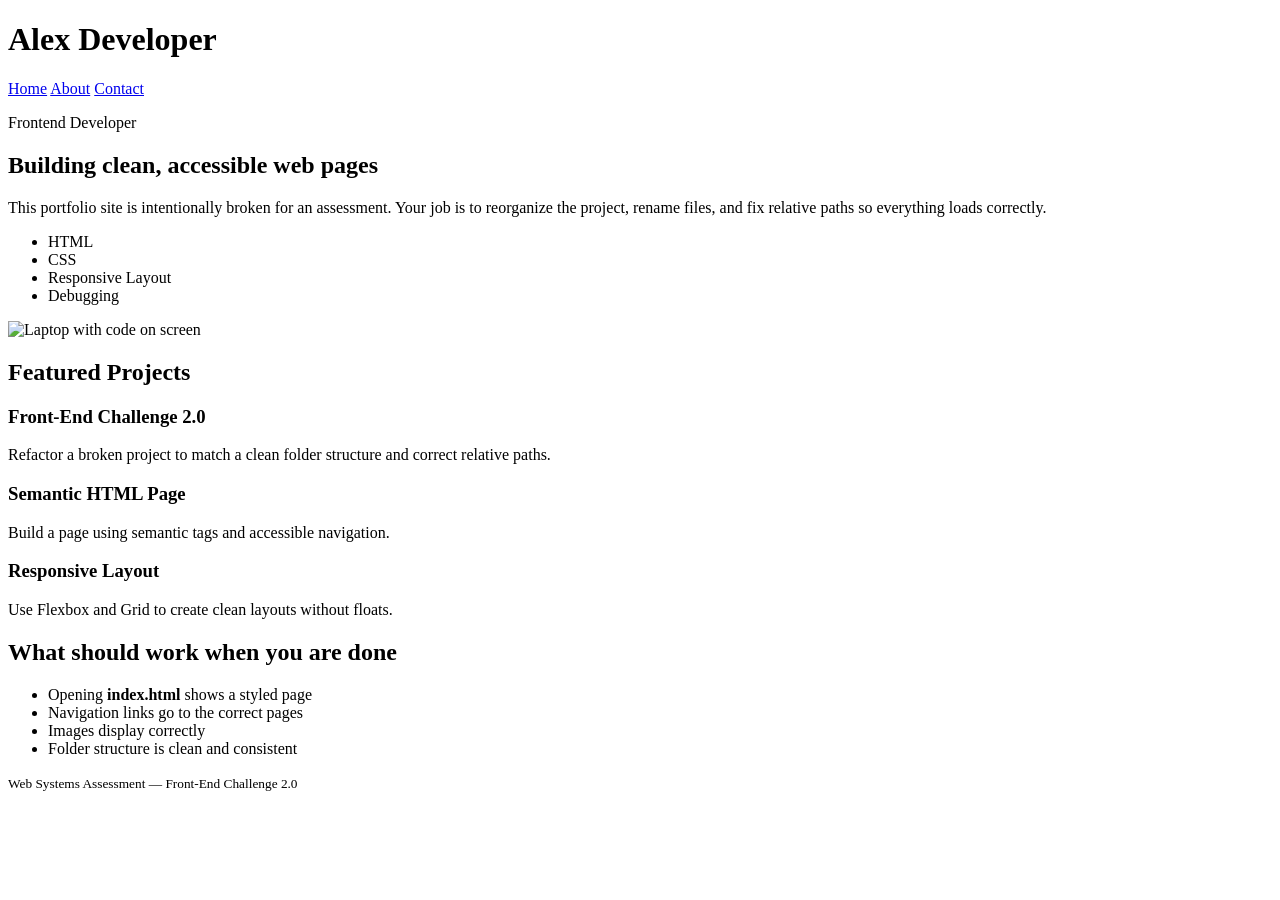
==== about.html @ f4ce0cfe "Fix: Organized project structure, fixed relative paths, and etc." ====
<!doctype html>
<html lang="en">
  <head>
    <meta charset="utf-8" />
    <meta name="viewport" content="width=device-width, initial-scale=1" />
    <title>Developer Portfolio (Broken)</title>

    <!-- INTENTIONALLY BROKEN: wrong stylesheet path and filename -->
    <link rel="stylesheet" href="style.css" />
  </head>
  <body>
    <header class="site-header">
      <div class="container">
        <h1 class="site-title">Alex Developer</h1>

        <nav class="site-nav" aria-label="Primary">
          <!-- INTENTIONALLY BROKEN: these hrefs do not match existing filenames/locations -->
          <a href="index.html">Home</a>
          <a href="about.html">About</a>
          <a href="contact.html">Contact</a>
        </nav>
      </div>
    </header>

    <main class="container">
      <section class="hero card">
        <div class="hero-grid">
          <div class="hero-copy">
            <p class="hero-kicker">Frontend Developer</p>
            <h2 class="hero-title">Building clean, accessible web pages</h2>
            <p class="hero-text">
              This portfolio site is intentionally broken for an assessment.
              Your job is to reorganize the project, rename files, and fix
              relative paths so everything loads correctly.
            </p>

            <ul class="tag-list" aria-label="Key skills">
              <li class="tag">HTML</li>
              <li class="tag">CSS</li>
              <li class="tag">Responsive Layout</li>
              <li class="tag">Debugging</li>
            </ul>
          </div>

          <div class="hero-media">
            <!--
              INTENTIONALLY BROKEN:
              - The banner image currently exists with a different name.
              - Students must create the banner folder and rename the banner file.
            -->
            <img
              class="hero-banner"
              src="./assets/img/banner/hero-banner.jpg"
              alt="Laptop with code on screen"
              width="1120"
              height="560"
            />
          </div>
        </div>
      </section>

      <section class="card">
        <h2>Featured Projects</h2>
        <div class="project-grid">
          <article class="project">
            <h3 class="project-title">Front-End Challenge 2.0</h3>
            <p class="project-text">
              Refactor a broken project to match a clean folder structure and
              correct relative paths.
            </p>
          </article>
          <article class="project">
            <h3 class="project-title">Semantic HTML Page</h3>
            <p class="project-text">
              Build a page using semantic tags and accessible navigation.
            </p>
          </article>
          <article class="project">
            <h3 class="project-title">Responsive Layout</h3>
            <p class="project-text">
              Use Flexbox and Grid to create clean layouts without floats.
            </p>
          </article>
        </div>
      </section>

      <section class="card">
        <h2>What should work when you are done</h2>
        <ul>
          <li>Opening <strong>index.html</strong> shows a styled page</li>
          <li>Navigation links go to the correct pages</li>
          <li>Images display correctly</li>
          <li>Folder structure is clean and consistent</li>
        </ul>
      </section>
    </main>

    <footer class="site-footer">
      <div class="container">
        <small>Web Systems Assessment — Front-End Challenge 2.0</small>
      </div>
    </footer>
  </body>
</html>
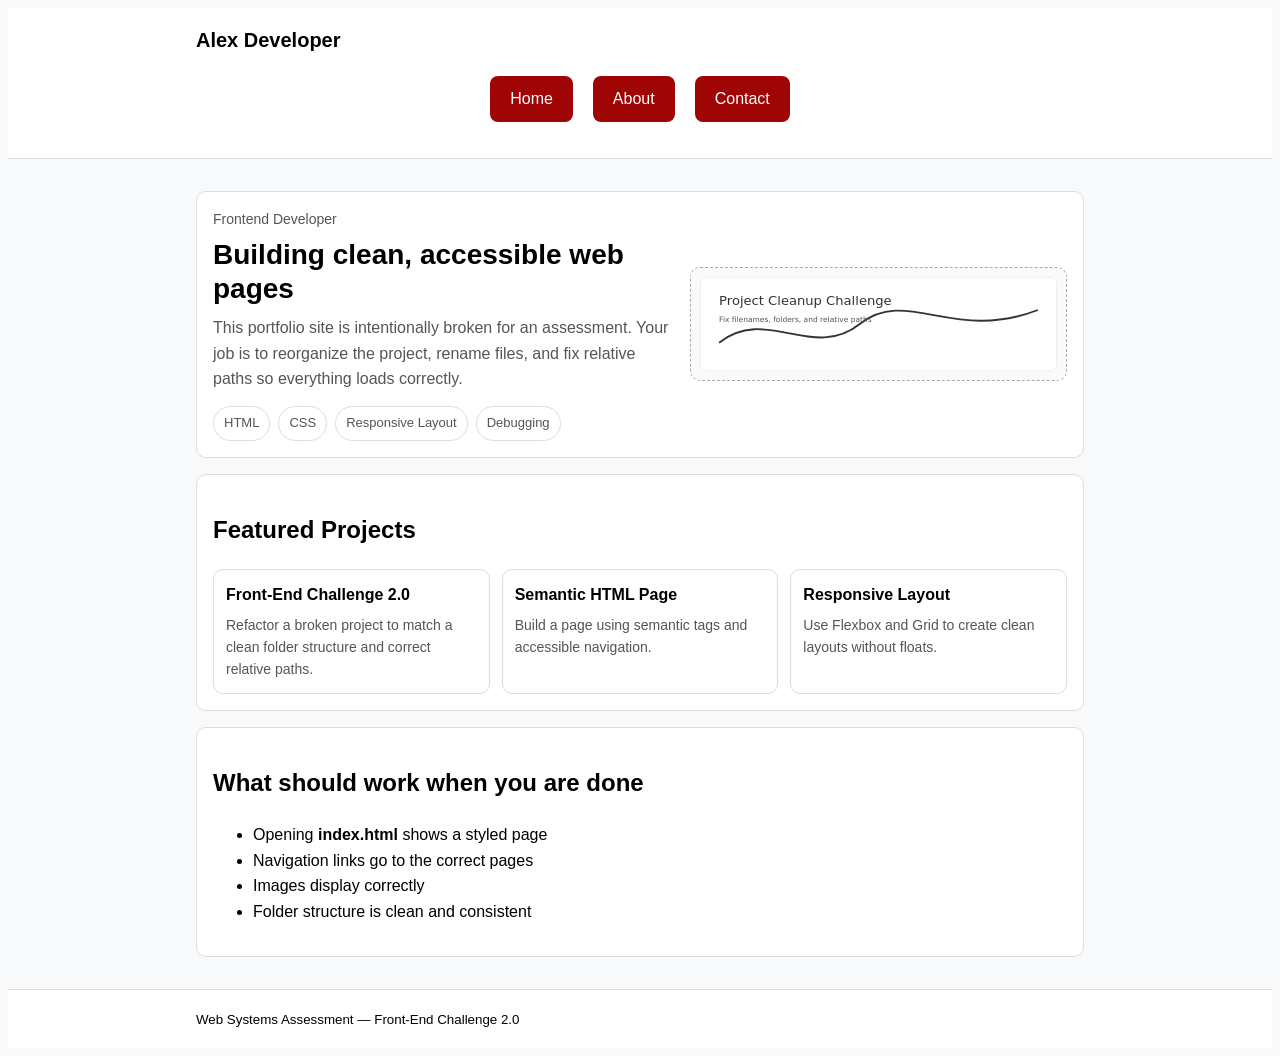
==== commit f428bfbe: "Fixed Act" ====
--- a/about.html
+++ b/about.html
@@ -3,10 +3,10 @@
   <head>
     <meta charset="utf-8" />
     <meta name="viewport" content="width=device-width, initial-scale=1" />
-    <title>Developer Portfolio (Broken)</title>
+    <title>Developer Portfolio</title>
 
     <!-- INTENTIONALLY BROKEN: wrong stylesheet path and filename -->
-    <link rel="stylesheet" href="style.css" />
+    <link rel="stylesheet" href="./styles/mainStyle.css" />
   </head>
   <body>
     <header class="site-header">
@@ -15,9 +15,9 @@
 
         <nav class="site-nav" aria-label="Primary">
           <!-- INTENTIONALLY BROKEN: these hrefs do not match existing filenames/locations -->
-          <a href="index.html">Home</a>
-          <a href="about.html">About</a>
-          <a href="contact.html">Contact</a>
+          <a href="./index.html">Home</a>
+          <a href="./about.html">About</a>
+          <a href="./pages/contactPage.html">Contact</a>
         </nav>
       </div>
     </header>
@@ -50,7 +50,7 @@
             -->
             <img
               class="hero-banner"
-              src="./assets/img/banner/hero-banner.jpg"
+              src="./assets/img/banner/hero-banner.svg"
               alt="Laptop with code on screen"
               width="1120"
               height="560"
@@ -101,4 +101,4 @@
       </div>
     </footer>
   </body>
-</html>
+</html>
--- a/styles/mainStyle.css
+++ b/styles/mainStyle.css
@@ -0,0 +1,228 @@
+/*
+  NOTE: This CSS file is intentionally placed in a non-standard folder name.
+  The assessment expects students to reorganize into a clean structure (e.g., css/styles.css)
+  and fix all related paths.
+*/
+
+:root {
+  --bg: #fafafa;
+  --card-bg: #fff;
+  --text: #333;
+  --muted: #555;
+  --border: #ddd;
+}
+
+* {
+  box-sizing: border-box;
+}
+
+body {
+  background-color: #f8f9fa;
+  font-family: 'Segoe UI', Tahoma, Geneva, Verdana, sans-serif;
+  line-height: 1.6;
+}
+
+.container {
+  max-width: 920px;
+  margin: 0 auto;
+  padding: 16px;
+}
+
+.site-header,
+.site-footer {
+  border-bottom: 1px solid var(--border);
+  background: var(--card-bg);
+}
+
+.site-footer {
+  border-top: 1px solid var(--border);
+  border-bottom: none;
+}
+
+.site-title {
+  margin: 0;
+  font-size: 20px;
+}
+
+.site-nav {
+  display: flex;
+  justify-content: center;
+  gap: 2rem;
+  list-style: none;
+  padding: 15px;
+}
+
+.site-nav {
+  display: flex;
+  justify-content: center; 
+  gap: 20px;               
+  list-style: none;        
+  padding: 20px 0;
+}
+
+
+.site-nav a {
+  color: var(--muted);
+  text-decoration: none;
+  padding: 10px 20px;
+  border-radius: 8px;
+  background-color: #a00505;
+  color: white;
+  transition: background 0.3s ease;
+}
+
+.site-nav a:hover {
+  background-color: #5f0215;
+}
+
+.card {
+  background: var(--card-bg);
+  border: 1px solid var(--border);
+  border-radius: 10px;
+  padding: 16px;
+  margin: 16px 0;
+}
+
+
+.hero-image,
+.profile-image {
+  display: block;
+  margin-top: 12px;
+  max-width: 100%;
+  height: auto;
+  border: 1px dashed #aaa;
+  border-radius: 10px;
+}
+
+.contact-form {
+  margin-top: 12px;
+  display: grid;
+  gap: 12px;
+}
+
+.field {
+  display: grid;
+  gap: 6px;
+}
+
+.field-label {
+  font-size: 14px;
+  color: var(--muted);
+}
+
+.field-input {
+  padding: 10px 12px;
+  border: 1px solid var(--border);
+  border-radius: 8px;
+  font: inherit;
+}
+
+.btn {
+  justify-self: start;
+  padding: 10px 14px;
+  border: 1px solid var(--border);
+  border-radius: 8px;
+  background: #fff;
+  cursor: pointer;
+}
+
+/* Portfolio-style homepage layout */
+
+.profile-img {
+  width: 150px;
+  height: 150px;
+  border-radius: 50%; 
+  object-fit: cover;
+  border: 4px solid #007bff;
+  margin-top: 20px;
+}
+
+.hero {
+  overflow: hidden;
+}
+
+.hero-grid {
+  display: grid;
+  gap: 16px;
+  align-items: start;
+}
+
+@media (min-width: 800px) {
+  .hero-grid {
+    grid-template-columns: 1.1fr 0.9fr;
+    align-items: center;
+  }
+}
+
+.hero-kicker {
+  margin: 0 0 8px;
+  color: var(--muted);
+  font-size: 14px;
+}
+
+.hero-title {
+  margin: 0 0 10px;
+  font-size: 28px;
+  line-height: 1.2;
+}
+
+.hero-text {
+  margin: 0 0 14px;
+  color: var(--muted);
+}
+
+.tag-list {
+  list-style: none;
+  padding: 0;
+  margin: 0;
+  display: flex;
+  flex-wrap: wrap;
+  gap: 8px;
+}
+
+.tag {
+  border: 1px solid var(--border);
+  border-radius: 999px;
+  padding: 6px 10px;
+  background: #fff;
+  font-size: 13px;
+  color: var(--muted);
+}
+
+.hero-banner {
+  width: 100%;
+  height: auto;
+  display: block;
+  border: 1px dashed #aaa;
+  border-radius: 10px;
+}
+
+.project-grid {
+  display: grid;
+  gap: 12px;
+  margin-top: 12px;
+}
+
+@media (min-width: 800px) {
+  .project-grid {
+    grid-template-columns: repeat(3, 1fr);
+  }
+}
+
+.project {
+  border: 1px solid var(--border);
+  border-radius: 10px;
+  padding: 12px;
+  background: #fff;
+}
+
+.project-title {
+  margin: 0 0 6px;
+  font-size: 16px;
+}
+
+.project-text {
+  margin: 0;
+  color: var(--muted);
+  font-size: 14px;
+}
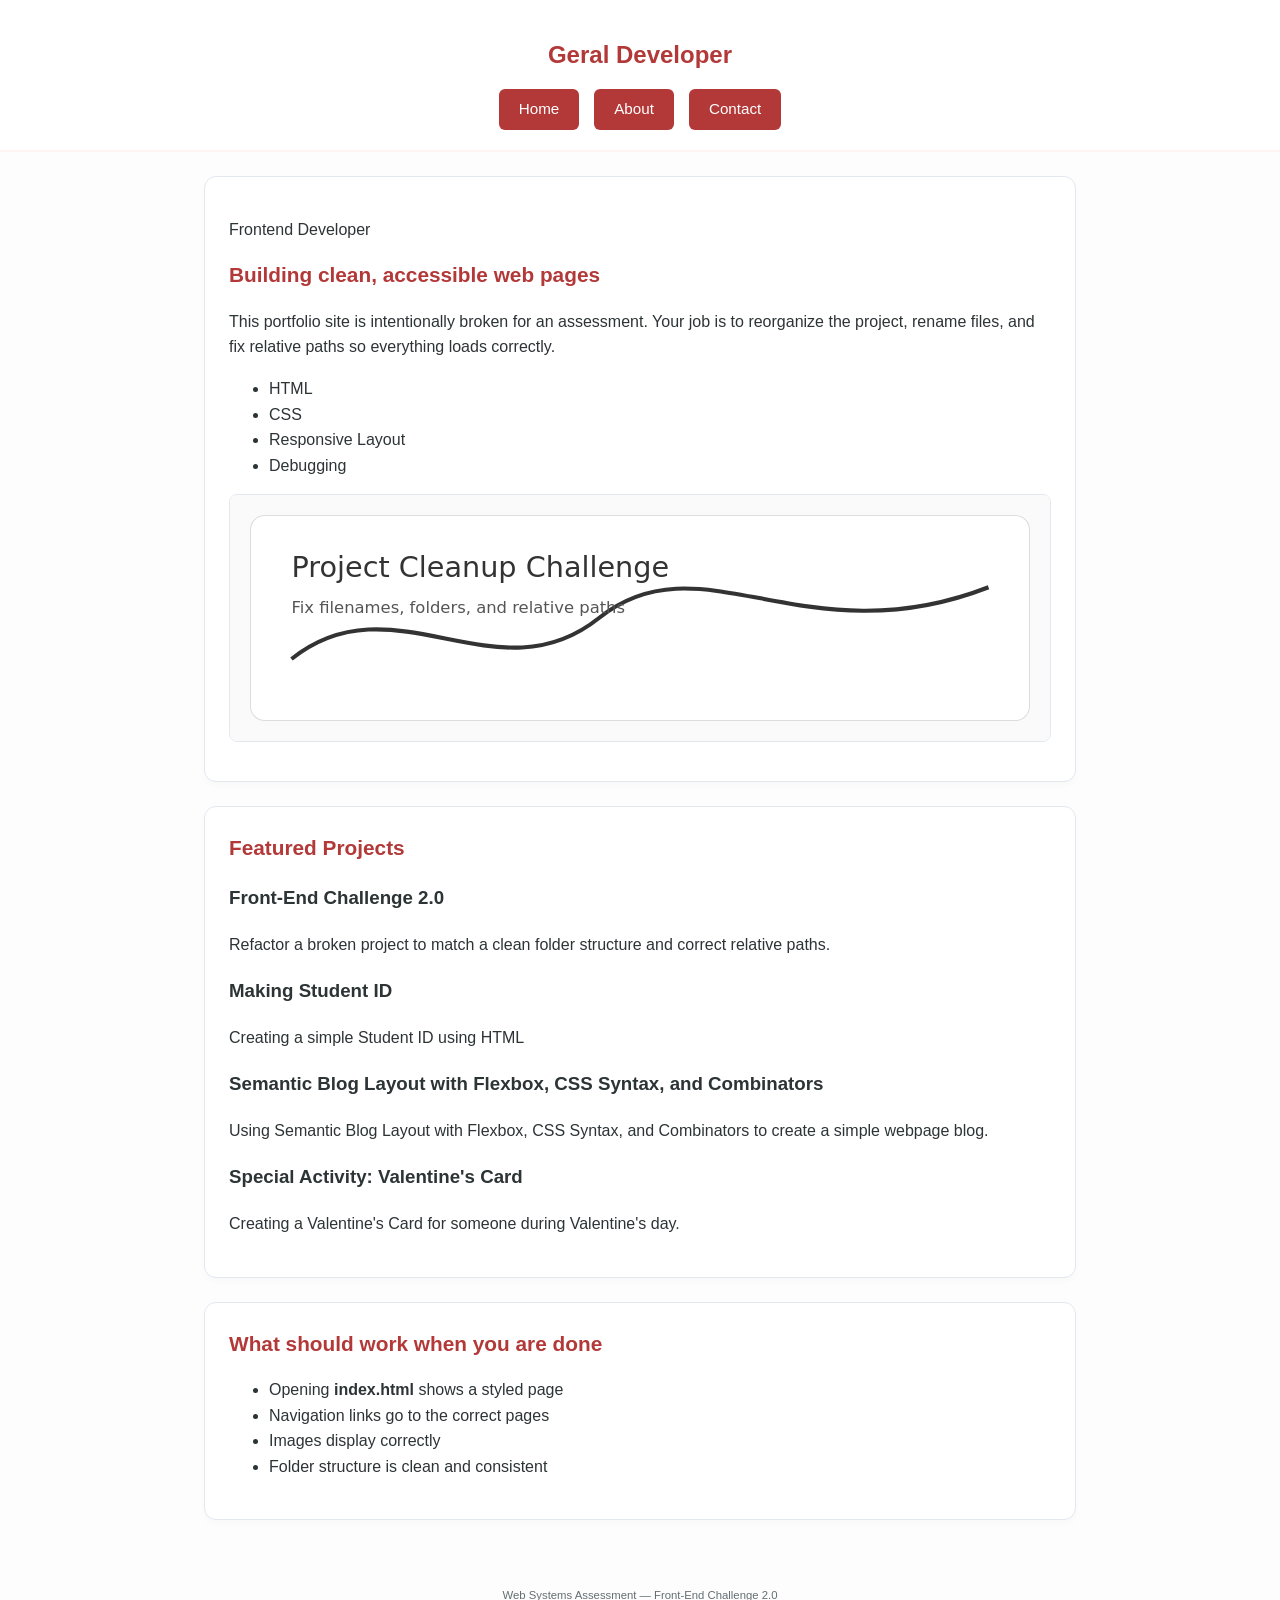
==== commit 67e93f4a: "Final Activity" ====
--- a/about.html
+++ b/about.html
@@ -11,7 +11,7 @@
   <body>
     <header class="site-header">
       <div class="container">
-        <h1 class="site-title">Alex Developer</h1>
+        <h1 class="site-title">Geral Developer</h1>
 
         <nav class="site-nav" aria-label="Primary">
           <!-- INTENTIONALLY BROKEN: these hrefs do not match existing filenames/locations -->
@@ -70,15 +70,21 @@
             </p>
           </article>
           <article class="project">
-            <h3 class="project-title">Semantic HTML Page</h3>
+            <h3 class="project-title">Making Student ID</h3>
             <p class="project-text">
-              Build a page using semantic tags and accessible navigation.
+              Creating a simple Student ID using HTML
             </p>
           </article>
           <article class="project">
-            <h3 class="project-title">Responsive Layout</h3>
+            <h3 class="project-title">Semantic Blog Layout with Flexbox, CSS Syntax, and Combinators</h3>
             <p class="project-text">
-              Use Flexbox and Grid to create clean layouts without floats.
+              Using Semantic Blog Layout with Flexbox, CSS Syntax, and Combinators to create a simple webpage blog.
+            </p>
+          </article>
+           <article class="project">
+            <h3 class="project-title">Special Activity: Valentine's Card</h3>
+            <p class="project-text">
+             Creating a Valentine's Card for someone during Valentine's day.
             </p>
           </article>
         </div>
@@ -101,4 +107,4 @@
       </div>
     </footer>
   </body>
-</html>+</html>
--- a/styles/mainStyle.css
+++ b/styles/mainStyle.css
@@ -1,15 +1,13 @@
-/*
-  NOTE: This CSS file is intentionally placed in a non-standard folder name.
-  The assessment expects students to reorganize into a clean structure (e.g., css/styles.css)
-  and fix all related paths.
-*/
-
 :root {
-  --bg: #fafafa;
-  --card-bg: #fff;
-  --text: #333;
-  --muted: #555;
-  --border: #ddd;
+  --bg: #fdfdfd;
+  --card-bg: #ffffff;
+  --text: #2d3436;
+  --muted: #636e72;
+  --border: #e2e8f0;
+  /* Red Accents */
+  --primary-red: #b33939; 
+  --hover-red: #8b2c2c;
+  --soft-red: #fff5f5;
 }
 
 * {
@@ -17,212 +15,137 @@
 }
 
 body {
-  background-color: #f8f9fa;
-  font-family: 'Segoe UI', Tahoma, Geneva, Verdana, sans-serif;
+  background-color: var(--bg);
+  color: var(--text);
+  font-family: 'Segoe UI', Roboto, Helvetica, Arial, sans-serif;
   line-height: 1.6;
+  margin: 0;
 }
 
 .container {
   max-width: 920px;
   margin: 0 auto;
-  padding: 16px;
+  padding: 0 24px;
 }
 
-.site-header,
-.site-footer {
-  border-bottom: 1px solid var(--border);
+/* Header & Nav */
+.site-header {
   background: var(--card-bg);
-}
-
-.site-footer {
-  border-top: 1px solid var(--border);
-  border-bottom: none;
+  border-bottom: 2px solid var(--soft-red);
+  padding: 20px 0;
 }
 
 .site-title {
-  margin: 0;
-  font-size: 20px;
-}
-
-.site-nav {
-  display: flex;
-  justify-content: center;
-  gap: 2rem;
-  list-style: none;
-  padding: 15px;
+  text-align: center;
+  font-size: 1.5rem;
+  color: var(--primary-red);
+  margin-bottom: 15px;
 }
 
 .site-nav {
   display: flex;
   justify-content: center; 
-  gap: 20px;               
+  gap: 15px;            
   list-style: none;        
-  padding: 20px 0;
+  padding: 0;
 }
 
-
 .site-nav a {
-  color: var(--muted);
   text-decoration: none;
-  padding: 10px 20px;
-  border-radius: 8px;
-  background-color: #a00505;
+  font-size: 0.95rem;
+  font-weight: 500;
+  padding: 8px 20px;
+  border-radius: 6px;
+  background-color: var(--primary-red);
   color: white;
-  transition: background 0.3s ease;
+  transition: all 0.3s ease;
 }
 
 .site-nav a:hover {
-  background-color: #5f0215;
+  background-color: var(--hover-red);
+  transform: translateY(-1px);
 }
 
+/* Cards & Sections */
 .card {
   background: var(--card-bg);
   border: 1px solid var(--border);
-  border-radius: 10px;
-  padding: 16px;
-  margin: 16px 0;
+  border-radius: 12px;
+  padding: 24px;
+  margin: 24px 0;
+  box-shadow: 0 4px 6px rgba(0, 0, 0, 0.02);
+  transition: box-shadow 0.3s ease;
 }
 
+.card:hover {
+  box-shadow: 0 10px 15px rgba(0, 0, 0, 0.05);
+}
 
-.hero-image,
+h2 {
+  color: var(--primary-red);
+  font-size: 1.3rem;
+  margin-top: 0;
+}
+
+/* Images */
+.hero-banner,
 .profile-image {
   display: block;
-  margin-top: 12px;
-  max-width: 100%;
+  width: 100%;
   height: auto;
-  border: 1px dashed #aaa;
-  border-radius: 10px;
+  border: 1px solid var(--border);
+  border-radius: 8px;
+  margin: 15px 0;
 }
 
-.contact-form {
-  margin-top: 12px;
-  display: grid;
-  gap: 12px;
-}
-
-.field {
-  display: grid;
-  gap: 6px;
-}
-
-.field-label {
-  font-size: 14px;
-  color: var(--muted);
-}
-
-.field-input {
-  padding: 10px 12px;
-  border: 1px solid var(--border);
-  border-radius: 8px;
-  font: inherit;
-}
-
-.btn {
-  justify-self: start;
-  padding: 10px 14px;
-  border: 1px solid var(--border);
-  border-radius: 8px;
-  background: #fff;
-  cursor: pointer;
-}
-
-/* Portfolio-style homepage layout */
-
-.profile-img {
+.profile-image {
   width: 150px;
   height: 150px;
   border-radius: 50%; 
   object-fit: cover;
-  border: 4px solid #007bff;
-  margin-top: 20px;
+  border: 3px solid var(--soft-red);
+  box-shadow: 0 4px 8px rgba(179, 57, 57, 0.2);
 }
 
-.hero {
-  overflow: hidden;
+/* Forms & Buttons */
+.contact-form {
+  display: grid;
+  gap: 16px;
 }
 
-.hero-grid {
-  display: grid;
-  gap: 16px;
-  align-items: start;
+.field-input {
+  width: 100%;
+  padding: 12px;
+  border: 1px solid var(--border);
+  border-radius: 6px;
+  background: #fcfcfc;
 }
 
-@media (min-width: 800px) {
-  .hero-grid {
-    grid-template-columns: 1.1fr 0.9fr;
-    align-items: center;
-  }
-}
-
-.hero-kicker {
-  margin: 0 0 8px;
-  color: var(--muted);
-  font-size: 14px;
-}
-
-.hero-title {
-  margin: 0 0 10px;
-  font-size: 28px;
-  line-height: 1.2;
-}
-
-.hero-text {
-  margin: 0 0 14px;
-  color: var(--muted);
-}
-
-.tag-list {
-  list-style: none;
-  padding: 0;
-  margin: 0;
-  display: flex;
-  flex-wrap: wrap;
-  gap: 8px;
-}
-
-.tag {
-  border: 1px solid var(--border);
-  border-radius: 999px;
-  padding: 6px 10px;
-  background: #fff;
-  font-size: 13px;
-  color: var(--muted);
-}
-
-.hero-banner {
-  width: 100%;
-  height: auto;
-  display: block;
-  border: 1px dashed #aaa;
-  border-radius: 10px;
-}
-
-.project-grid {
-  display: grid;
-  gap: 12px;
-  margin-top: 12px;
-}
-
-@media (min-width: 800px) {
-  .project-grid {
-    grid-template-columns: repeat(3, 1fr);
-  }
-}
-
-.project {
-  border: 1px solid var(--border);
-  border-radius: 10px;
-  padding: 12px;
+.field-input:focus {
+  outline: none;
+  border-color: var(--primary-red);
   background: #fff;
 }
 
-.project-title {
-  margin: 0 0 6px;
-  font-size: 16px;
+.btn {
+  background: var(--primary-red);
+  color: white;
+  padding: 12px 24px;
+  border: none;
+  border-radius: 6px;
+  cursor: pointer;
+  font-weight: bold;
+  transition: opacity 0.2s;
 }
 
-.project-text {
-  margin: 0;
+.btn:hover {
+  opacity: 0.9;
+}
+
+
+.site-footer {
+  text-align: center;
+  padding: 40px 0;
   color: var(--muted);
-  font-size: 14px;
-}
+  font-size: 0.85rem;
+}
